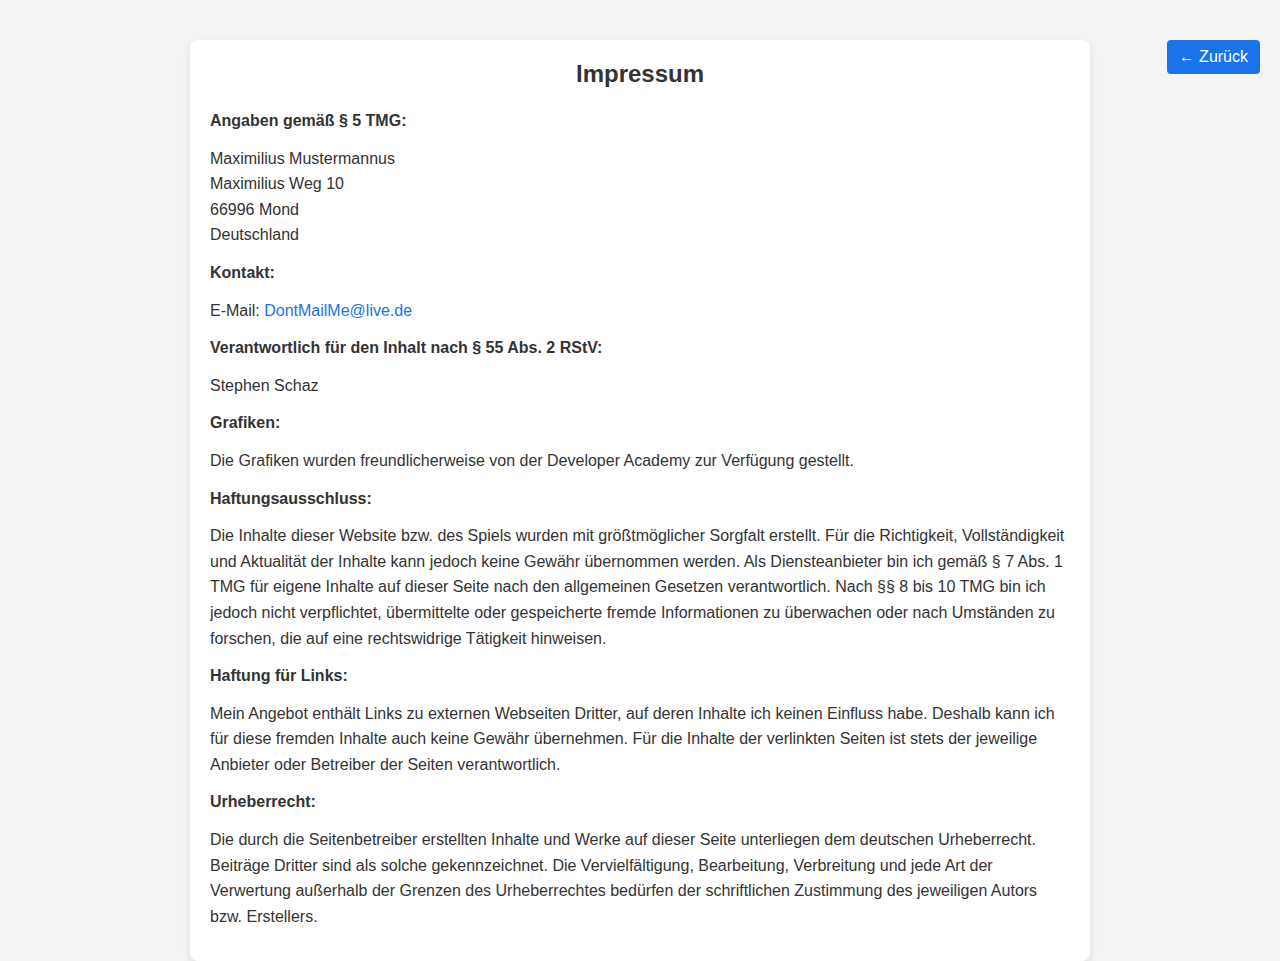
==== Impressum.html @ da7a3b2e "refactured, erste abgabe" ====
<!DOCTYPE html>
<html lang="de">

<head>
    <meta charset="UTF-8">
    <meta name="viewport" content="width=device-width, initial-scale=1.0">
    <title>Impressum</title>
    <link rel="icon" type="image/png" sizes="16x16" href="assets/Favicon/favicon_16x16.png">
    <link rel="icon" type="image/png" sizes="32x32" href="assets/Favicon/favicon_32x32.png">
    <link rel="icon" type="image/png" sizes="48x48" href="assets/Favicon/favicon_48x48.png">
    <link rel="icon" type="image/png" sizes="64x64" href="assets/Favicon/favicon_64x64.png">
    <link rel="apple-touch-icon" sizes="180x180" href="assets/Favicon/favicon_180x180.png">
    <link rel="shortcut icon" href="assets/Favicon/favicon.ico">
    <link rel="stylesheet" href="impressum.css">
</head>

<body>
    <div class="container">

        <a href="index.html" class="back-button">← Zurück</a>
        <h1>Impressum</h1>
        <div class="content">
            <p><strong>Angaben gemäß § 5 TMG:</strong></p>
            <p>Maximilius Mustermannus<br>
                Maximilius Weg 10<br>
                66996 Mond<br>
                Deutschland</p>

            <p><strong>Kontakt:</strong></p>
            <p>E-Mail: <a href="mailto:dontMailMe.com">DontMailMe@live.de</a></p>

            <p><strong>Verantwortlich für den Inhalt nach § 55 Abs. 2 RStV:</strong></p>
            <p>Stephen Schaz</p>

            <p><strong>Grafiken:</strong></p>
            <p>Die Grafiken wurden freundlicherweise von der Developer Academy zur Verfügung gestellt.</p>

            <p><strong>Haftungsausschluss:</strong></p>
            <p>Die Inhalte dieser Website bzw. des Spiels wurden mit größtmöglicher Sorgfalt erstellt. Für die
                Richtigkeit, Vollständigkeit und Aktualität der Inhalte kann jedoch keine Gewähr übernommen werden. Als
                Diensteanbieter bin ich gemäß § 7 Abs. 1 TMG für eigene Inhalte auf dieser Seite nach den allgemeinen
                Gesetzen verantwortlich. Nach §§ 8 bis 10 TMG bin ich jedoch nicht verpflichtet, übermittelte oder
                gespeicherte fremde Informationen zu überwachen oder nach Umständen zu forschen, die auf eine
                rechtswidrige Tätigkeit hinweisen.</p>

            <p><strong>Haftung für Links:</strong></p>
            <p>Mein Angebot enthält Links zu externen Webseiten Dritter, auf deren Inhalte ich keinen Einfluss habe.
                Deshalb kann ich für diese fremden Inhalte auch keine Gewähr übernehmen. Für die Inhalte der verlinkten
                Seiten ist stets der jeweilige Anbieter oder Betreiber der Seiten verantwortlich.</p>

            <p><strong>Urheberrecht:</strong></p>
            <p>Die durch die Seitenbetreiber erstellten Inhalte und Werke auf dieser Seite unterliegen dem deutschen
                Urheberrecht. Beiträge Dritter sind als solche gekennzeichnet. Die Vervielfältigung, Bearbeitung,
                Verbreitung und jede Art der Verwertung außerhalb der Grenzen des Urheberrechtes bedürfen der
                schriftlichen Zustimmung des jeweiligen Autors bzw. Erstellers.</p>
        </div>
    </div>
</body>

</html>
---- impressum.css ----
* {
    margin: 0;
    padding: 0;
    box-sizing: border-box;
}

html, body {
    height: 100%;
    font-family: Arial, sans-serif;
}

body {
    background-color: #f4f4f4;
    color: #333;
    display: flex;
    justify-content: center;
    align-items: flex-start; /* Sicherstellen, dass der Inhalt oben bleibt */
    padding: 40px 20px 20px; /* Mehr Platz nach oben für die Überschrift */
    

.container {
    max-width: 900px;
    width: 100%;
    background-color: white;
    padding: 20px;
    border-radius: 8px;
    box-shadow: 0 4px 8px rgba(0, 0, 0, 0.1);
    margin: 0 auto;
    text-align: left;
    display: flex;
    flex-direction: column;
    justify-content: flex-start;
    overflow-y: auto; /* Ermöglicht vertikales Scrollen, wenn der Inhalt zu groß wird */
}

h1 {
    text-align: center;
    color: #333;
    font-size: 24px;
    margin-bottom: 20px;
    word-wrap: break-word; /* Verhindert das Abschneiden langer Worte */
}

.content {
    flex-grow: 1; /* Sorgt dafür, dass der Content den verfügbaren Platz einnimmt */
    overflow: auto;
    max-height: 100%; /* Damit der Inhalt nicht die gesamte Höhe überschreitet */
}

.content p {
    margin-bottom: 12px;
    line-height: 1.6;
}

.content a {
    color: #1a73e8;
    text-decoration: none;
}

.content a:hover {
    text-decoration: underline;
}

/* Back Button */
.back-button {
    position: absolute;
    top: 40px;
    right: 20px;
    padding: 8px 12px;
    background-color: #1a73e8;
    color: white;
    font-size: 16px;
    text-decoration: none;
    border-radius: 4px;
}

.back-button:hover {
    background-color: #1558b0;
}

/* Responsive Anpassungen für kleine Bildschirme */
@media (max-width: 768px) {
    body {
        padding: 10px;
    }

    .container {
        padding: 15px;
    }

    h1 {
        font-size: 20px;
    }

    .content p {
        font-size: 14px;
    }

    .back-button {
        font-size: 14px;
        padding: 6px 10px;
    }
}

@media (max-width: 480px) {
    .container {
        padding: 10px;
    }

    h1 {
        font-size: 18px;
    }

    .content p {
        font-size: 12px;
    }

    .back-button {
        font-size: 12px;
        padding: 5px 8px;
    }
}
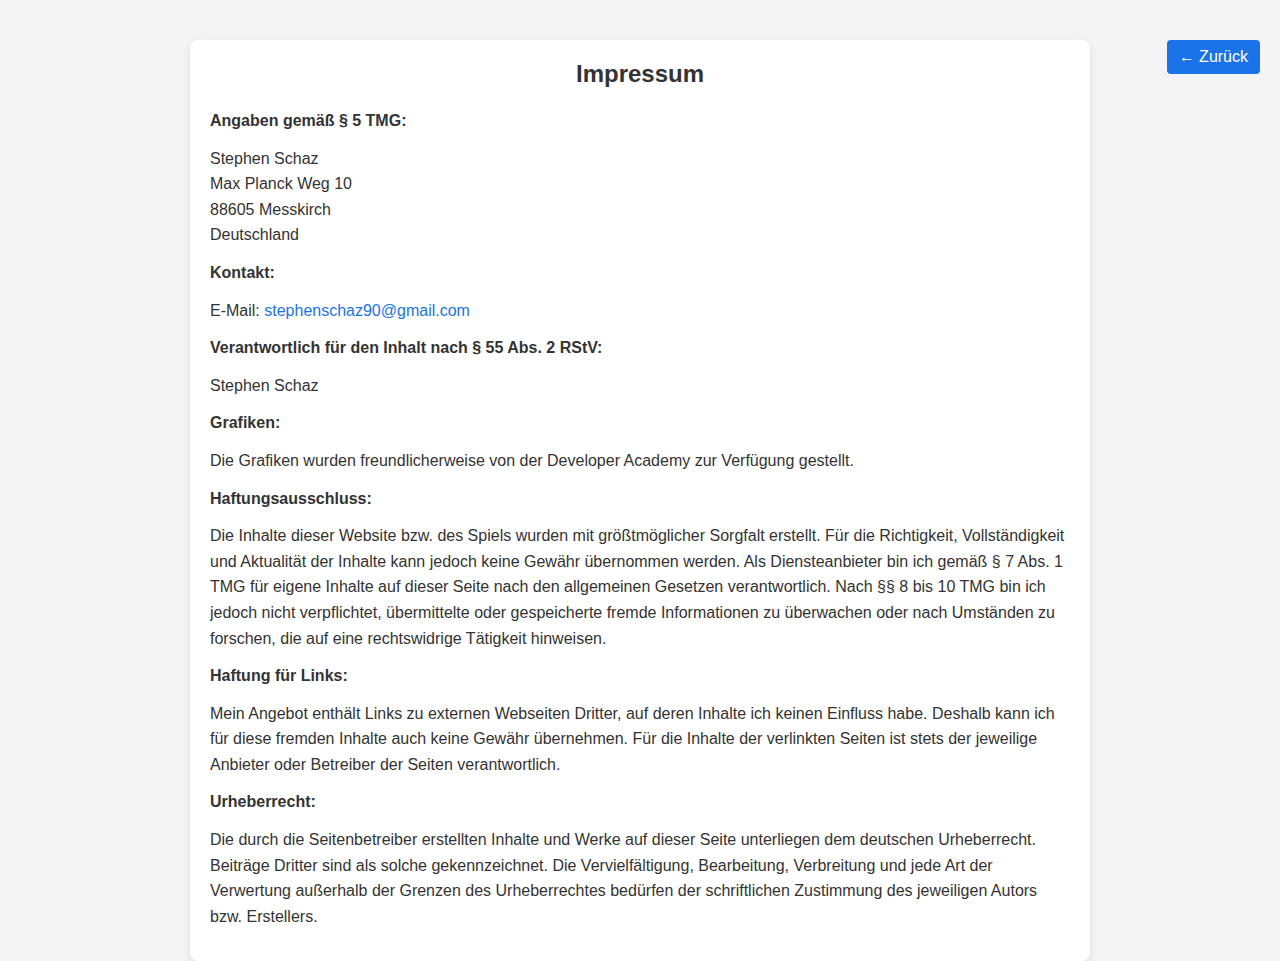
==== commit cfc890f1: "mouse listener is back in the game, 2. Abgabe" ====
--- a/Impressum.html
+++ b/Impressum.html
@@ -21,13 +21,13 @@
         <h1>Impressum</h1>
         <div class="content">
             <p><strong>Angaben gemäß § 5 TMG:</strong></p>
-            <p>Maximilius Mustermannus<br>
-                Maximilius Weg 10<br>
-                66996 Mond<br>
+            <p>Stephen Schaz<br>
+                Max Planck Weg 10<br>
+                88605 Messkirch<br>
                 Deutschland</p>
 
             <p><strong>Kontakt:</strong></p>
-            <p>E-Mail: <a href="mailto:dontMailMe.com">DontMailMe@live.de</a></p>
+            <p>E-Mail: <a href="stephenschaz90@gmail.com">stephenschaz90@gmail.com</a></p>
 
             <p><strong>Verantwortlich für den Inhalt nach § 55 Abs. 2 RStV:</strong></p>
             <p>Stephen Schaz</p>
